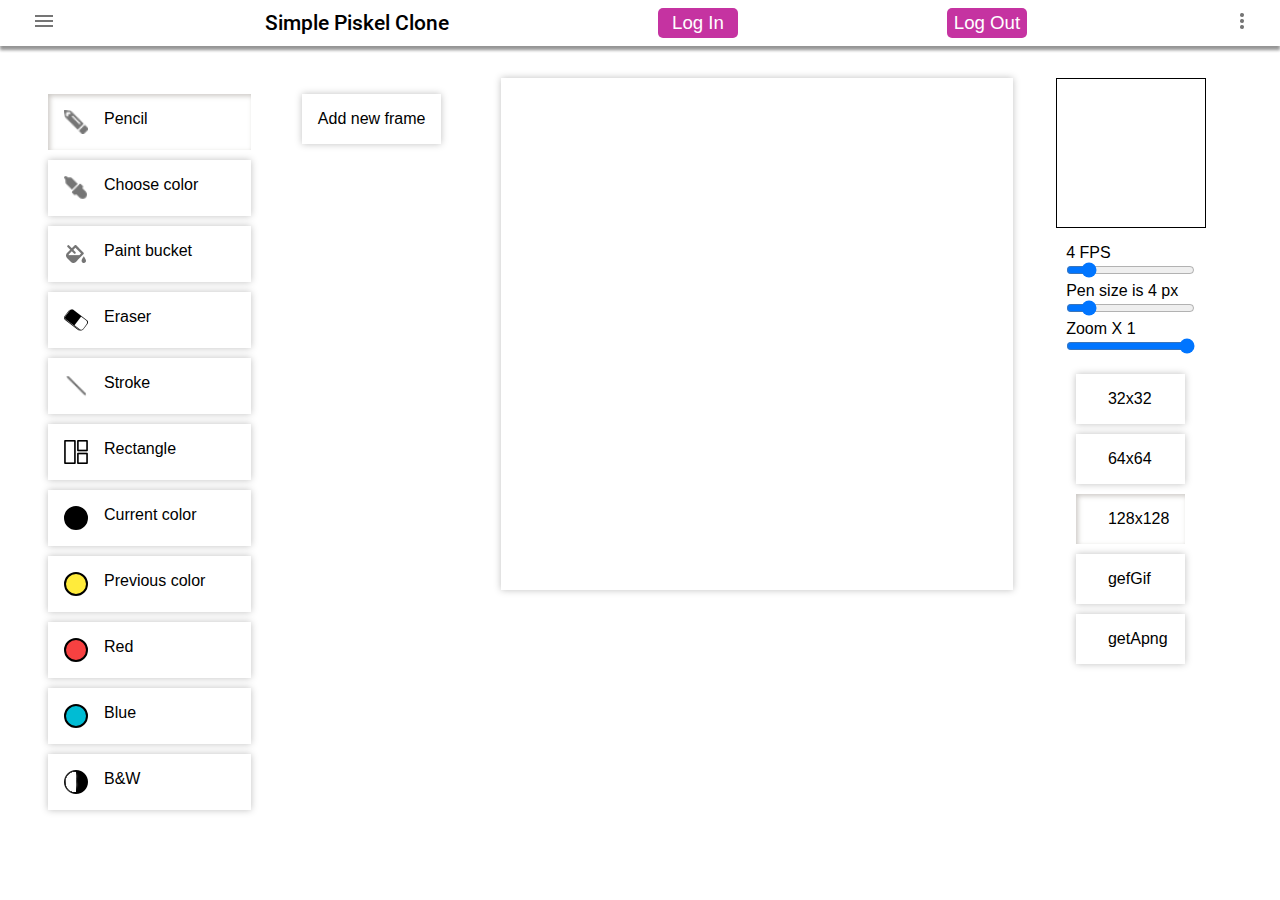
==== piskelClone.html @ bf086bb9 "feat: add some features" ====
<!DOCTYPE html>
<html lang="en">

<head>
  <meta charset="UTF-8">
  <meta name="viewport" content="width=device-width, initial-scale=1.0">
  <meta http-equiv="X-UA-Compatible" content="ie=edge">
  <title>Simple Piskel Clone</title>
  <meta name="google-signin-client_id"
    content="978366753912-eslhpgag4jfg2tbkai9tr2erjup92tou.apps.googleusercontent.com">
  <script src="https://apis.google.com/js/platform.js" async defer></script>
<link href="style.css" rel="stylesheet"></head>

<body>
  <header class="header">
    <nav class="header__nav">
      <button class="header__dropdown--menu">
        <img src="images/menu.png" alt="menu" width="24" height="24">
      </button>
      <h1 class="header__title"><a href="#">Simple Piskel Clone</a></h1>
      <button id="logIn">Log In</button>
      <div id="userInfo">
        <img id="userImg">
        <span id="userName">
        </span>
      </div>
      <button id="logOut">Log Out</button>
      <button class="header__dropdown--options">
        <img src="images/options.png" alt="options" width="12" height="24">
      </button>
    </nav>
  </header>

  <main class="main">
    <section class="work-place">
      <ul class="work-place__tool-bar">
        <li class="button pencil active" onmousedown="return false" onselectstart="return false">
          <img class="pencil" src="images/pencil.png" alt="move" width="24" height="24">
          <span class="tool-bar__text pencil">Pencil</span>
        </li>

        <li class="button chooseColor" onmousedown="return false" onselectstart="return false">
          <img class="chooseColor" src="images/pipette.png" alt="pipe" width="24" height="24">
          <span class="tool-bar__text chooseColor">Choose color</span>
        </li>

        <li class="button paintBucket" onmousedown="return false" onselectstart="return false">
          <img class="paintBucket" src="images/bucket.png" alt="bucket" width="24" height="24">
          <span class="tool-bar__text paintBucket">Paint bucket</span>
        </li>

        <li class="button eraser" onmousedown="return false" onselectstart="return false">
          <img class="eraser" src="images/eraser.png" alt="eraser" width="24" height="24">
          <span class="tool-bar__text eraser">Eraser</span>
        </li>

        <li class="button line" onmousedown="return false" onselectstart="return false">
          <img class="line" src="images/stroke.png" alt="line" width="24" height="24">
          <span class="tool-bar__text line">Stroke</span>
        </li>

        <li class="button rectangle" onmousedown="return false" onselectstart="return false">
          <img class="rectangle" src="images/rectangle.png" alt="rectangle" width="24" height="24">
          <span class="tool-bar__text rectangle">Rectangle</span>
        </li>

        <label class="button input-color" onmousedown="return false" onselectstart="return false">
          <div class="tool-bar__color tool-bar__color--current"></div>
          <input class="input-current-color" type="color">
          Current color
        </label>

        <li class="button previous" onmousedown="return false" onselectstart="return false">
          <div class="tool-bar__color tool-bar__color--previous previous"></div>
          <span class="previous">Previous color</span>
        </li>

        <li class="button red" onmousedown="return false" onselectstart="return false">
          <div class="tool-bar__color tool-bar__color--red red"></div>
          <span class="red">Red</span>
        </li>

        <li class="button blue" onmousedown="return false" onselectstart="return false">
          <div class="tool-bar__color tool-bar__color--blue blue"></div>
          <span class="blue">Blue</span>
        </li>

        <li class="button tool-bar__bw-canvas button bw">
          <img class="bw" src="images/bw.png" alt="bw" width="24" height="24">
          <span class="tool-bar__text bw">B&W</span>
        </li>
      </ul>
    </section>

    <section class="frames scroll-container" tabindex="1">
      <div class="frames__item">
        <ul>
          <li class="button button--XL">Add new frame</li>
        </ul>
      </div>
    </section>

    <section class="canvas__wraper">
      <div class="canvas">
        <canvas class="canvas-field" width="512" height="512"></canvas>
      </div>
    </section>

    <section class="animation-preview">
      <div class="animation-preview__preview-frame"></div>
      <div class="animation-preview__range-fps">
        <p class="range-fps__value">
          <span class="value__number"></span>
          <span class="value__label">FPS</span>
        </p>
        <input type="range" value="4" class="range-fps__input-fps" min="1" max="24">
      </div>
      <div class="pen-size">
        <p class="pen-size__value">
          <span class="pen-size__label">Pen size is</span>
          <span class="pen-size__number">4</span>
          <span class="pen-size__label">px </span>
        </p>
        <input type="range" value="4" class="pen-size__input-px" min="1" max="24">
      </div>

      <div class="canvas-size">
        <p class="pen-size__value">
          <span class="canvas-size__label">Zoom</span>
          <span class="canvas-size__label">X</span>
          <span class="canvas-size__number">1</span>
        </p>
        <input type="range" value="800" class="canvas-size__input-px" min="32" max="800">
      </div>

      <ul class="canvas-size__tool-bar">
        <li class="button sizeS" onmousedown="return false" onselectstart="return false">
          <span class="tool-bar__text sizeS">32x32</span>
        </li>

        <li class="button sizeM" onmousedown="return false" onselectstart="return false">
          <span class="tool-bar__text sizeM">64x64</span>
        </li>

        <li class="button sizeL active" onmousedown="return false" onselectstart="return false">
          <span class="tool-bar__text sizeL">128x128</span>
        </li>
        <li class="button getGif" onmousedown="return false" onselectstart="return false">
          <span class="tool-bar__text getGif" download>gefGif</span>
        </li>
        <li class="button getApng" onmousedown="return false" onselectstart="return false">
          <span class="tool-bar__text getApng" download>getApng</span>
        </li>

      </ul>
    </section>

  </main>
<script type="text/javascript" src="bundle.js"></script></body>

</html>
---- style.css ----
/*! normalize.scss v0.1.0 | MIT License | based on git.io/normalize */
/**
 * 1. Set default font family to sans-serif.
 * 2. Prevent iOS text size adjust after orientation change, without disabling
 *    user zoom.
 */
html {
  font-family: sans-serif;
  /* 1 */
  -webkit-text-size-adjust: 100%;
  /* 2 */
  -ms-text-size-adjust: 100%;
  /* 2 */ }

/**
   * Remove default margin.
   */
body {
  margin: 0; }

/* HTML5 display definitions
     ========================================================================== */
/**
   * Correct `block` display not defined for any HTML5 element in IE 8/9.
   * Correct `block` display not defined for `details` or `summary` in IE 10/11
   * and Firefox.
   * Correct `block` display not defined for `main` in IE 11.
   */
article,
aside,
details,
figcaption,
figure,
footer,
header,
hgroup,
main,
menu,
nav,
section,
summary {
  display: block; }

/**
   * 1. Correct `inline-block` display not defined in IE 8/9.
   * 2. Normalize vertical alignment of `progress` in Chrome, Firefox, and Opera.
   */
audio,
canvas,
progress,
video {
  display: inline-block;
  /* 1 */
  vertical-align: baseline;
  /* 2 */ }

/**
   * Prevent modern browsers from displaying `audio` without controls.
   * Remove excess height in iOS 5 devices.
   */
audio:not([controls]) {
  display: none;
  height: 0; }

/**
   * Address `[hidden]` styling not present in IE 8/9/10.
   * Hide the `template` element in IE 8/9/11, Safari, and Firefox < 22.
   */
[hidden],
template {
  display: none; }

/* Links
     ========================================================================== */
/**
   * Remove the gray background color from active links in IE 10.
   */
a {
  background-color: transparent; }

/**
   * Improve readability when focused and also mouse hovered in all browsers.
   */
a:active,
a:hover {
  outline: 0; }

/* Text-level semantics
     ========================================================================== */
/**
   * Address styling not present in IE 8/9/10/11, Safari, and Chrome.
   */
abbr[title] {
  border-bottom: 1px dotted; }

/**
   * Address style set to `bolder` in Firefox 4+, Safari, and Chrome.
   */
b,
strong {
  font-weight: bold; }

/**
   * Address styling not present in Safari and Chrome.
   */
dfn {
  font-style: italic; }

/**
   * Address variable `h1` font-size and margin within `section` and `article`
   * contexts in Firefox 4+, Safari, and Chrome.
   */
h1 {
  margin: 0.67em 0;
  font-size: 2em; }

/**
   * Address styling not present in IE 8/9.
   */
mark {
  color: #000000;
  background: #ffff00; }

/**
   * Address inconsistent and variable font size in all browsers.
   */
small {
  font-size: 80%; }

/**
   * Prevent `sub` and `sup` affecting `line-height` in all browsers.
   */
sub,
sup {
  position: relative;
  font-size: 75%;
  line-height: 0;
  vertical-align: baseline; }

sup {
  top: -0.5em; }

sub {
  bottom: -0.25em; }

/* Embedded content
     ========================================================================== */
/**
   * Remove border when inside `a` element in IE 8/9/10.
   */
img {
  border: 0; }

/**
   * Correct overflow not hidden in IE 9/10/11.
   */
svg:not(:root) {
  overflow: hidden; }

/* Grouping content
     ========================================================================== */
/**
   * Address margin not present in IE 8/9 and Safari.
   */
figure {
  margin: 1em 40px; }

/**
   * Address differences between Firefox and other browsers.
   */
hr {
  -moz-box-sizing: content-box;
  box-sizing: content-box;
  height: 0; }

/**
   * Contain overflow in all browsers.
   */
pre {
  overflow: auto; }

/**
   * Address odd `em`-unit font size rendering in all browsers.
   */
code,
kbd,
pre,
samp {
  font-size: 1em;
  font-family: monospace, monospace; }

/* Forms
     ========================================================================== */
/**
   * Known limitation: by default, Chrome and Safari on OS X allow very limited
   * styling of `select`, unless a `border` property is set.
   */
/**
   * 1. Correct color not being inherited.
   *    Known issue: affects color of disabled elements.
   * 2. Correct font properties not being inherited.
   * 3. Address margins set differently in Firefox 4+, Safari, and Chrome.
   */
button,
input,
optgroup,
select,
textarea {
  margin: 0;
  /* 3 */
  font: inherit;
  /* 2 */
  color: inherit;
  /* 1 */ }

/**
   * Address `overflow` set to `hidden` in IE 8/9/10/11.
   */
button {
  overflow: visible; }

/**
   * Address inconsistent `text-transform` inheritance for `button` and `select`.
   * All other form control elements do not inherit `text-transform` values.
   * Correct `button` style inheritance in Firefox, IE 8/9/10/11, and Opera.
   * Correct `select` style inheritance in Firefox.
   */
button,
select {
  text-transform: none; }

/**
   * 1. Avoid the WebKit bug in Android 4.0.* where (2) destroys native `audio`
   *    and `video` controls.
   * 2. Correct inability to style clickable `input` types in iOS.
   * 3. Improve usability and consistency of cursor style between image-type
   *    `input` and others.
   */
button,
html input[type="button"],
input[type="reset"],
input[type="submit"] {
  cursor: pointer;
  /* 3 */
  -webkit-appearance: button;
  /* 2 */ }

/**
   * Re-set default cursor for disabled elements.
   */
button[disabled],
html input[disabled] {
  cursor: default; }

/**
   * Remove inner padding and border in Firefox 4+.
   */
button::-moz-focus-inner,
input::-moz-focus-inner {
  padding: 0;
  border: 0; }

/**
   * Address Firefox 4+ setting `line-height` on `input` using `!important` in
   * the UA stylesheet.
   */
input {
  line-height: normal; }

/**
   * It's recommended that you don't attempt to style these elements.
   * Firefox's implementation doesn't respect box-sizing, padding, or width.
   *
   * 1. Address box sizing set to `content-box` in IE 8/9/10.
   * 2. Remove excess padding in IE 8/9/10.
   */
input[type="checkbox"],
input[type="radio"] {
  box-sizing: border-box;
  /* 1 */
  padding: 0;
  /* 2 */ }

/**
   * Fix the cursor style for Chrome's increment/decrement buttons. For certain
   * `font-size` values of the `input`, it causes the cursor style of the
   * decrement button to change from `default` to `text`.
   */
input[type="number"]::-webkit-inner-spin-button,
input[type="number"]::-webkit-outer-spin-button {
  height: auto; }

/**
   * 1. Address `appearance` set to `searchfield` in Safari and Chrome.
   * 2. Address `box-sizing` set to `border-box` in Safari and Chrome
   *    (include `-moz` to future-proof).
   */
input[type="search"] {
  -webkit-box-sizing: content-box;
  /* 2 */
  -moz-box-sizing: content-box;
  box-sizing: content-box;
  -webkit-appearance: textfield;
  /* 1 */ }

/**
   * Remove inner padding and search cancel button in Safari and Chrome on OS X.
   * Safari (but not Chrome) clips the cancel button when the search input has
   * padding (and `textfield` appearance).
   */
input[type="search"]::-webkit-search-cancel-button,
input[type="search"]::-webkit-search-decoration {
  -webkit-appearance: none; }

/**
   * Define consistent border, margin, and padding.
   */
fieldset {
  margin: 0 2px;
  padding: 0.35em 0.625em 0.75em;
  border: 1px solid #c0c0c0; }

/**
   * 1. Correct `color` not being inherited in IE 8/9/10/11.
   * 2. Remove padding so people aren't caught out if they zero out fieldsets.
   */
legend {
  padding: 0;
  /* 2 */
  border: 0;
  /* 1 */ }

/**
   * Remove default vertical scrollbar in IE 8/9/10/11.
   */
textarea {
  overflow: auto; }

/**
   * Don't inherit the `font-weight` (applied by a rule above).
   * NOTE: the default cannot safely be changed in Chrome and Safari on OS X.
   */
optgroup {
  font-weight: bold; }

/* Tables
     ========================================================================== */
/**
   * Remove most spacing between table cells.
   */
table {
  border-collapse: collapse;
  border-spacing: 0; }

td,
th {
  padding: 0; }

* {
  box-sizing: border-box;
  margin: 0;
  padding: 0; }

a {
  color: inherit;
  text-decoration: none; }

h1,
h2,
h3,
h4,
h5,
h6 {
  margin: 0;
  padding: 0; }

/* roboto-regular - latin */
@font-face {
  font-style: normal;
  font-weight: 400;
  font-family: "Roboto";
  src: local("Roboto"), local("Roboto-Regular"), url(fonts/479970ffb74f2117317f9d24d9e317fe.woff2) format("woff2"); }

/* roboto-500 - latin */
@font-face {
  font-style: normal;
  font-weight: 500;
  font-family: "Roboto";
  src: local("Roboto Medium"), local("Roboto-Medium"), url(fonts/020c97dc8e0463259c2f9df929bb0c69.woff2) format("woff2"); }

.bucketCursor {
  cursor: url(images/bucket.png), auto; }

.pippeteCursor {
  cursor: url(images/pipette.png), auto; }

.pencilCursor {
  cursor: url(images/pencil.png), auto; }

.eraserCursor {
  cursor: url(images/eraser.png), auto; }

.strokeCursor {
  cursor: url(images/stroke.png), auto; }

.rectangleCursor {
  cursor: url(images/rectangle.png), auto; }

.button,
label {
  display: flex;
  margin-bottom: 10px;
  padding: 1rem;
  box-shadow: 0 0 7px rgba(0, 0, 0, 0.25); }
  .button:active,
  label:active {
    background-color: rgba(201, 188, 188, 0.678);
    box-shadow: inset 2px 2px 5px rgba(154, 147, 140, 0.5), 1px 1px 5px white; }

ul {
  padding: 1rem;
  list-style: none; }

.header {
  width: 100%;
  max-width: 1440px;
  margin: 0 auto; }

.header__nav {
  display: flex;
  justify-content: space-between;
  align-items: center;
  padding: 0.5rem 2rem;
  box-shadow: 0 4px 3px 0 rgba(0, 0, 0, 0.25), 0 4px 3px rgba(0, 0, 0, 0.22); }

.header__title {
  font-weight: 500;
  font-size: 1.3rem;
  line-height: 1em;
  font-family: "Roboto", sans-serif; }

.header__dropdown--menu,
.header__dropdown--options {
  background-color: transparent;
  border: 0;
  cursor: pointer; }

.header #logIn,
.header #logOut {
  width: 80px;
  height: 30px;
  font-size: 14pt;
  color: white;
  background-color: #c533a1;
  border: solid 1px transparent;
  border-radius: 5px;
  cursor: pointer; }

.header #userInfo {
  display: none;
  flex-direction: row;
  align-items: center;
  width: 153px;
  height: 30px;
  margin-left: 832px;
  font-size: 16pt;
  color: #c533a1;
  background-color: white;
  border: solid 1px transparent;
  border-color: currentColor;
  border-radius: 5px;
  cursor: pointer; }

.header #userInfo #userImg {
  align-items: center;
  width: 25px;
  height: 25px;
  margin-left: 5px; }

.header #logIn,
.header #logOut {
  width: 80px;
  height: 30px;
  font-size: 14pt;
  color: white;
  background-color: #c533a1;
  border: solid 1px transparent;
  border-radius: 5px;
  cursor: pointer; }

.main {
  display: grid;
  width: 100%;
  max-width: 1440px;
  margin: 0 auto;
  padding: 2rem 2rem 0;
  grid-template: "work-place frames canvas animation-preview";
  grid-template-columns: 1fr 1fr 2fr 1fr;
  grid-template-rows: 1fr; }

.work-place {
  grid-area: work-place; }

.frames {
  grid-area: frames; }

.canvas__wraper {
  grid-area: canvas; }

.canvas {
  position: relative;
  width: 512px;
  height: 512px;
  overflow: hidden;
  box-shadow: 0 0 7px rgba(0, 0, 0, 0.25); }

.animation-preview {
  grid-area: animation-preview; }

.canvas-field {
  position: absolute;
  top: 0;
  left: 0;
  width: 512px;
  height: 512px; }

.canvas-field-temp {
  position: absolute;
  top: 0;
  left: 0;
  z-index: 1000;
  width: 512px;
  height: 512px; }

.tool-bar__text {
  padding-left: 1rem; }

.tool-bar__color {
  width: 1.5rem;
  height: 1.5rem;
  margin-right: 1rem;
  border: 2px solid black;
  border-radius: 50%; }
  .tool-bar__color--red {
    background: #f74141; }
  .tool-bar__color--blue {
    background: #00bcd4; }
  .tool-bar__color--previous {
    background: #ffeb3b; }
  .tool-bar__color--current {
    background: #000000; }

.input-current-color {
  display: none; }

.active {
  box-shadow: inset 2px 2px 5px rgba(154, 147, 140, 0.5), 1px 1px 5px white; }

.frames,
.animation-preview {
  display: flex;
  flex-direction: column;
  align-items: center; }

.frame {
  min-width: 150px;
  min-height: 150px;
  margin-bottom: 1rem;
  border: 1px solid black; }

.animation-preview__preview-frame {
  width: 150px;
  height: 150px;
  margin-bottom: 1rem;
  border: 1px solid black; }

.scroll-container {
  width: 210px;
  height: 700px;
  overflow: hidden;
  outline: none; }
  .scroll-container h1:after {
    content: " hidden"; }
  .scroll-container p {
    line-height: 1.5; }
  .scroll-container:hover, .scroll-container:focus {
    overflow-y: auto; }
    .scroll-container:hover h1:after, .scroll-container:focus h1:after {
      content: " shown"; }

.deleteIcon {
  position: absolute;
  top: 0;
  right: 0;
  width: 20px;
  height: 20px;
  text-align: center;
  background-color: red;
  cursor: pointer; }

.frame {
  position: relative; }

.cloneFrameIcon {
  position: absolute;
  right: 0;
  bottom: 0;
  width: 20px;
  height: 20px;
  text-align: center;
  background-color: red;
  cursor: pointer; }
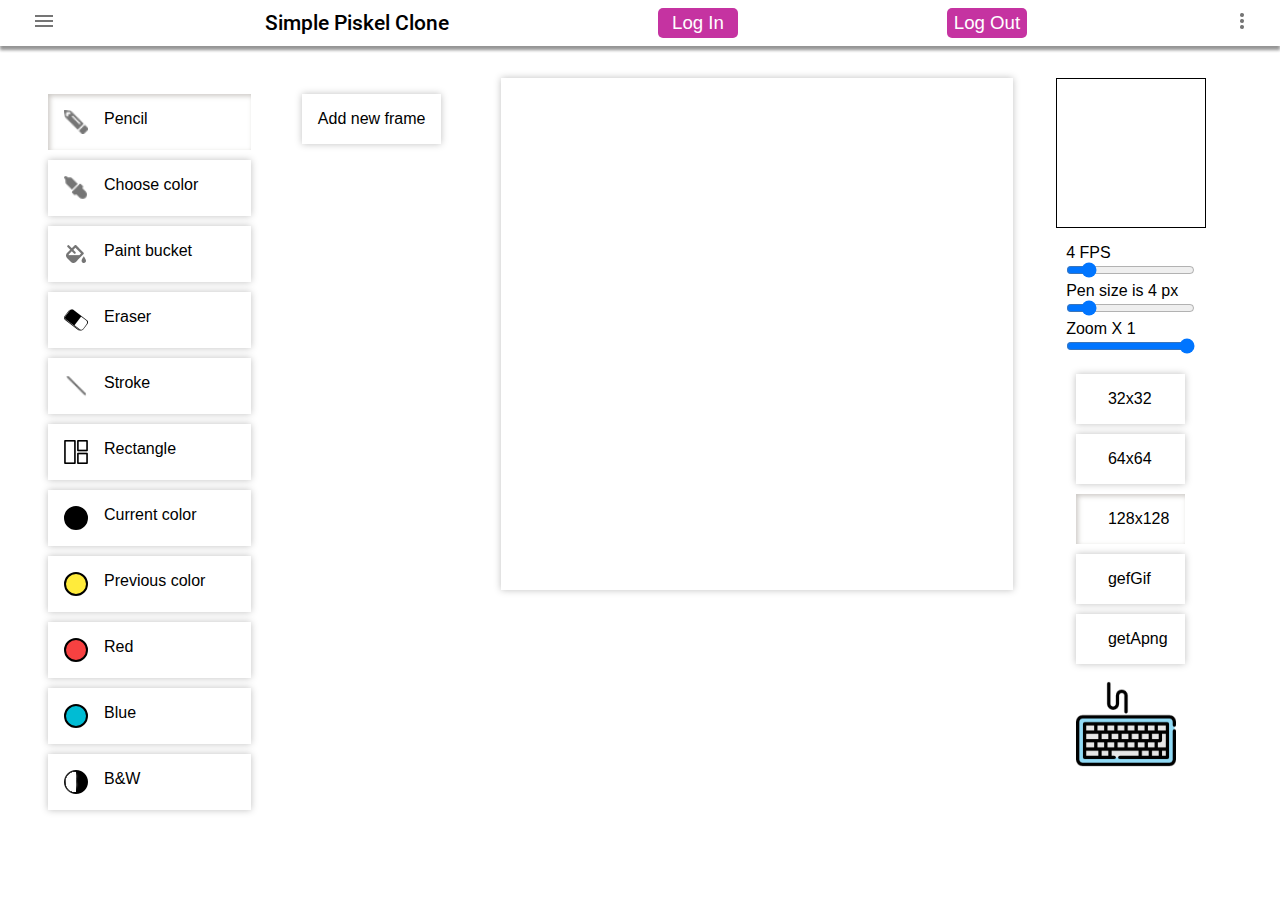
==== commit 40ea3996: "feat: aaaa" ====
--- a/piskelClone.html
+++ b/piskelClone.html
@@ -9,7 +9,7 @@
   <meta name="google-signin-client_id"
     content="978366753912-eslhpgag4jfg2tbkai9tr2erjup92tou.apps.googleusercontent.com">
   <script src="https://apis.google.com/js/platform.js" async defer></script>
-<link href="style.css" rel="stylesheet"></head>
+<link href="app.css" rel="stylesheet"></head>
 
 <body>
   <header class="header">
@@ -151,11 +151,125 @@
         <li class="button getApng" onmousedown="return false" onselectstart="return false">
           <span class="tool-bar__text getApng" download>getApng</span>
         </li>
+        <li class="modal-show" data-title="Keyboard shortcuts. Click me">
+          <img class="keyboard modal-show" src="images/keyboard.png" alt="move" width="100" height="100">
+        </li>
+        <div class="modal" id="modal">
+          <div class="modal-content">
+            <span class="modal-hide">✕</span>
+            <div class="modal-header">
+              <h2 class="modal-header__title">Keyboard shortcuts</h2>
+            </div>
+            <div class="modal-body">
+              <h3 class="modal-body__title">Tool shortcuts</h3>
+              <ul>
+                <li class="modal-body__item">
+                  <img class="pencil" src="images/pencil.png" alt="move" width="24" height="24">
+                  <span class="item__hot-key">Alt + K</span>
+                  <span class="item__label">Pencil</span>
+                </li>
+                <li class="modal-body__item">
+                  <img class="chooseColor" src="images/pipette.png" alt="pipe" width="24" height="24">
+                  <span class="item__hot-key">Alt + C</span>
+                  <span class="tool-bar__text chooseColor">Choose color</span>
+                </li>
+                <li class="modal-body__item">
+                  <img class="paintBucket" src="images/bucket.png" alt="bucket" width="24" height="24">
+                  <span class="item__hot-key">Alt + B</span>
+                  <span class="item__label">Paint bucket</span>
+                </li>
+                <li class="modal-body__item">
+                  <img class="eraser" src="images/eraser.png" alt="eraser" width="24" height="24">
+                  <span class="item__hot-key">Alt + H</span>
+                  <span class="item__label">Eraser</span>
+                </li>
+
+                <li class="modal-body__item">
+                  <img class="line" src="images/stroke.png" alt="line" width="24" height="24">
+                  <span class="item__hot-key">Alt + L</span>
+                  <span class="item__label">Stroke</span>
+                </li>
+
+                <li class="modal-body__item">
+                  <img class="rectangle" src="images/rectangle.png" alt="rectangle" width="24" height="24">
+                  <span class="item__hot-key">Alt + R</span>
+                  <span class="item__label">Rectangle</span>
+                </li>
+              </ul>
+
+              <h3 class="modal-body__title">Color shortcuts</h3>
+              <ul>
+                <li class="modal-body__item">
+                  <span class="item__hot-key item__hot-key--color">Alt + 1</span>
+                  <span class="item__label">Previous color</span>
+                </li>
+
+                <li class="modal-body__item">
+                  <span class="item__hot-key item__hot-key--color">Alt + 2</span>
+                  <span class="item__label">Red</span>
+                </li>
+
+                <li class="modal-body__item">
+                  <span class="item__hot-key item__hot-key--color">Alt + 3</span>
+                  <span class="item__label">Blue</span>
+                </li>
+
+
+                <li class="modal-body__item">
+                  <span class="item__hot-key item__hot-key--color">Alt + 4</span>
+                  <span class="item__label">B&W</span>
+                </li>
+              </ul>
+              <h3 class="modal-body__title">Frame shortcuts</h3>
+              <ul>
+                <li class="modal-body__item">
+                  <span class="item__hot-key item__hot-key--color">Alt + A</span>
+                  <span class="item__label">Add frame</span>
+                </li>
+              </ul>
+              <h3 class="modal-body__title">Canvas size shortcuts</h3>
+              <ul>
+                <li class="modal-body__item">
+                  <span class="item__hot-key item__hot-key--color">Alt + 5</span>
+                  <span class="item__label">128 x 128</span>
+                </li>
+                <li class="modal-body__item">
+                  <span class="item__hot-key item__hot-key--color">Alt + 6</span>
+                  <span class="item__label">64 x 64</span>
+                </li>
+                <li class="modal-body__item">
+                  <span class="item__hot-key item__hot-key--color">Alt + 7</span>
+                  <span class="item__label">32 x 32</span>
+                </li>
+              </ul>
+              <h3 class="modal-body__title">Download shortcuts</h3>
+              <ul>
+                <li class="modal-body__item">
+                  <span class="item__hot-key item__hot-key--color">Alt + 8</span>
+                  <span class="item__label">Download .gif</span>
+                </li>
+                <li class="modal-body__item">
+                  <span class="item__hot-key item__hot-key--color">Alt + 9</span>
+                  <span class="item__label">Download .apng</span>
+                </li>
+              </ul>
+              <h3 class="modal-body__title">View shortcuts</h3>
+              <ul>
+                <li class="modal-body__item">
+                  <span class="item__hot-key item__hot-key--color">F11</span>
+                  <span class="item__label">Full screen</span>
+                </li>
+              </ul>
+            </div>
+            <div class="modal-footer">
+            </div>
+          </div>
+        </div>
 
       </ul>
     </section>
 
   </main>
-<script type="text/javascript" src="bundle.js"></script></body>
+<script type="text/javascript" src="app.js"></script></body>
 
 </html>
--- a/app.css
+++ b/app.css
@@ -0,0 +1,729 @@
+/*! normalize.scss v0.1.0 | MIT License | based on git.io/normalize */
+/**
+ * 1. Set default font family to sans-serif.
+ * 2. Prevent iOS text size adjust after orientation change, without disabling
+ *    user zoom.
+ */
+html {
+  font-family: sans-serif;
+  /* 1 */
+  -webkit-text-size-adjust: 100%;
+  /* 2 */
+  -ms-text-size-adjust: 100%;
+  /* 2 */ }
+
+/**
+   * Remove default margin.
+   */
+body {
+  margin: 0; }
+
+/* HTML5 display definitions
+     ========================================================================== */
+/**
+   * Correct `block` display not defined for any HTML5 element in IE 8/9.
+   * Correct `block` display not defined for `details` or `summary` in IE 10/11
+   * and Firefox.
+   * Correct `block` display not defined for `main` in IE 11.
+   */
+article,
+aside,
+details,
+figcaption,
+figure,
+footer,
+header,
+hgroup,
+main,
+menu,
+nav,
+section,
+summary {
+  display: block; }
+
+/**
+   * 1. Correct `inline-block` display not defined in IE 8/9.
+   * 2. Normalize vertical alignment of `progress` in Chrome, Firefox, and Opera.
+   */
+audio,
+canvas,
+progress,
+video {
+  display: inline-block;
+  /* 1 */
+  vertical-align: baseline;
+  /* 2 */ }
+
+/**
+   * Prevent modern browsers from displaying `audio` without controls.
+   * Remove excess height in iOS 5 devices.
+   */
+audio:not([controls]) {
+  display: none;
+  height: 0; }
+
+/**
+   * Address `[hidden]` styling not present in IE 8/9/10.
+   * Hide the `template` element in IE 8/9/11, Safari, and Firefox < 22.
+   */
+[hidden],
+template {
+  display: none; }
+
+/* Links
+     ========================================================================== */
+/**
+   * Remove the gray background color from active links in IE 10.
+   */
+a {
+  background-color: transparent; }
+
+/**
+   * Improve readability when focused and also mouse hovered in all browsers.
+   */
+a:active,
+a:hover {
+  outline: 0; }
+
+/* Text-level semantics
+     ========================================================================== */
+/**
+   * Address styling not present in IE 8/9/10/11, Safari, and Chrome.
+   */
+abbr[title] {
+  border-bottom: 1px dotted; }
+
+/**
+   * Address style set to `bolder` in Firefox 4+, Safari, and Chrome.
+   */
+b,
+strong {
+  font-weight: bold; }
+
+/**
+   * Address styling not present in Safari and Chrome.
+   */
+dfn {
+  font-style: italic; }
+
+/**
+   * Address variable `h1` font-size and margin within `section` and `article`
+   * contexts in Firefox 4+, Safari, and Chrome.
+   */
+h1 {
+  margin: 0.67em 0;
+  font-size: 2em; }
+
+/**
+   * Address styling not present in IE 8/9.
+   */
+mark {
+  color: #000000;
+  background: #ffff00; }
+
+/**
+   * Address inconsistent and variable font size in all browsers.
+   */
+small {
+  font-size: 80%; }
+
+/**
+   * Prevent `sub` and `sup` affecting `line-height` in all browsers.
+   */
+sub,
+sup {
+  position: relative;
+  font-size: 75%;
+  line-height: 0;
+  vertical-align: baseline; }
+
+sup {
+  top: -0.5em; }
+
+sub {
+  bottom: -0.25em; }
+
+/* Embedded content
+     ========================================================================== */
+/**
+   * Remove border when inside `a` element in IE 8/9/10.
+   */
+img {
+  border: 0; }
+
+/**
+   * Correct overflow not hidden in IE 9/10/11.
+   */
+svg:not(:root) {
+  overflow: hidden; }
+
+/* Grouping content
+     ========================================================================== */
+/**
+   * Address margin not present in IE 8/9 and Safari.
+   */
+figure {
+  margin: 1em 40px; }
+
+/**
+   * Address differences between Firefox and other browsers.
+   */
+hr {
+  -moz-box-sizing: content-box;
+  box-sizing: content-box;
+  height: 0; }
+
+/**
+   * Contain overflow in all browsers.
+   */
+pre {
+  overflow: auto; }
+
+/**
+   * Address odd `em`-unit font size rendering in all browsers.
+   */
+code,
+kbd,
+pre,
+samp {
+  font-size: 1em;
+  font-family: monospace, monospace; }
+
+/* Forms
+     ========================================================================== */
+/**
+   * Known limitation: by default, Chrome and Safari on OS X allow very limited
+   * styling of `select`, unless a `border` property is set.
+   */
+/**
+   * 1. Correct color not being inherited.
+   *    Known issue: affects color of disabled elements.
+   * 2. Correct font properties not being inherited.
+   * 3. Address margins set differently in Firefox 4+, Safari, and Chrome.
+   */
+button,
+input,
+optgroup,
+select,
+textarea {
+  margin: 0;
+  /* 3 */
+  font: inherit;
+  /* 2 */
+  color: inherit;
+  /* 1 */ }
+
+/**
+   * Address `overflow` set to `hidden` in IE 8/9/10/11.
+   */
+button {
+  overflow: visible; }
+
+/**
+   * Address inconsistent `text-transform` inheritance for `button` and `select`.
+   * All other form control elements do not inherit `text-transform` values.
+   * Correct `button` style inheritance in Firefox, IE 8/9/10/11, and Opera.
+   * Correct `select` style inheritance in Firefox.
+   */
+button,
+select {
+  text-transform: none; }
+
+/**
+   * 1. Avoid the WebKit bug in Android 4.0.* where (2) destroys native `audio`
+   *    and `video` controls.
+   * 2. Correct inability to style clickable `input` types in iOS.
+   * 3. Improve usability and consistency of cursor style between image-type
+   *    `input` and others.
+   */
+button,
+html input[type="button"],
+input[type="reset"],
+input[type="submit"] {
+  cursor: pointer;
+  /* 3 */
+  -webkit-appearance: button;
+  /* 2 */ }
+
+/**
+   * Re-set default cursor for disabled elements.
+   */
+button[disabled],
+html input[disabled] {
+  cursor: default; }
+
+/**
+   * Remove inner padding and border in Firefox 4+.
+   */
+button::-moz-focus-inner,
+input::-moz-focus-inner {
+  padding: 0;
+  border: 0; }
+
+/**
+   * Address Firefox 4+ setting `line-height` on `input` using `!important` in
+   * the UA stylesheet.
+   */
+input {
+  line-height: normal; }
+
+/**
+   * It's recommended that you don't attempt to style these elements.
+   * Firefox's implementation doesn't respect box-sizing, padding, or width.
+   *
+   * 1. Address box sizing set to `content-box` in IE 8/9/10.
+   * 2. Remove excess padding in IE 8/9/10.
+   */
+input[type="checkbox"],
+input[type="radio"] {
+  box-sizing: border-box;
+  /* 1 */
+  padding: 0;
+  /* 2 */ }
+
+/**
+   * Fix the cursor style for Chrome's increment/decrement buttons. For certain
+   * `font-size` values of the `input`, it causes the cursor style of the
+   * decrement button to change from `default` to `text`.
+   */
+input[type="number"]::-webkit-inner-spin-button,
+input[type="number"]::-webkit-outer-spin-button {
+  height: auto; }
+
+/**
+   * 1. Address `appearance` set to `searchfield` in Safari and Chrome.
+   * 2. Address `box-sizing` set to `border-box` in Safari and Chrome
+   *    (include `-moz` to future-proof).
+   */
+input[type="search"] {
+  -webkit-box-sizing: content-box;
+  /* 2 */
+  -moz-box-sizing: content-box;
+  box-sizing: content-box;
+  -webkit-appearance: textfield;
+  /* 1 */ }
+
+/**
+   * Remove inner padding and search cancel button in Safari and Chrome on OS X.
+   * Safari (but not Chrome) clips the cancel button when the search input has
+   * padding (and `textfield` appearance).
+   */
+input[type="search"]::-webkit-search-cancel-button,
+input[type="search"]::-webkit-search-decoration {
+  -webkit-appearance: none; }
+
+/**
+   * Define consistent border, margin, and padding.
+   */
+fieldset {
+  margin: 0 2px;
+  padding: 0.35em 0.625em 0.75em;
+  border: 1px solid #c0c0c0; }
+
+/**
+   * 1. Correct `color` not being inherited in IE 8/9/10/11.
+   * 2. Remove padding so people aren't caught out if they zero out fieldsets.
+   */
+legend {
+  padding: 0;
+  /* 2 */
+  border: 0;
+  /* 1 */ }
+
+/**
+   * Remove default vertical scrollbar in IE 8/9/10/11.
+   */
+textarea {
+  overflow: auto; }
+
+/**
+   * Don't inherit the `font-weight` (applied by a rule above).
+   * NOTE: the default cannot safely be changed in Chrome and Safari on OS X.
+   */
+optgroup {
+  font-weight: bold; }
+
+/* Tables
+     ========================================================================== */
+/**
+   * Remove most spacing between table cells.
+   */
+table {
+  border-collapse: collapse;
+  border-spacing: 0; }
+
+td,
+th {
+  padding: 0; }
+
+* {
+  box-sizing: border-box;
+  margin: 0;
+  padding: 0; }
+
+a {
+  color: inherit;
+  text-decoration: none; }
+
+h1,
+h2,
+h3,
+h4,
+h5,
+h6 {
+  margin: 0;
+  padding: 0; }
+
+/* roboto-regular - latin */
+@font-face {
+  font-style: normal;
+  font-weight: 400;
+  font-family: "Roboto";
+  src: local("Roboto"), local("Roboto-Regular"), url(fonts/479970ffb74f2117317f9d24d9e317fe.woff2) format("woff2"); }
+
+/* roboto-500 - latin */
+@font-face {
+  font-style: normal;
+  font-weight: 500;
+  font-family: "Roboto";
+  src: local("Roboto Medium"), local("Roboto-Medium"), url(fonts/020c97dc8e0463259c2f9df929bb0c69.woff2) format("woff2"); }
+
+.bucketCursor {
+  cursor: url(images/bucket.png), auto; }
+
+.pippeteCursor {
+  cursor: url(images/pipette.png), auto; }
+
+.pencilCursor {
+  cursor: url(images/pencil.png), auto; }
+
+.eraserCursor {
+  cursor: url(images/eraser.png), auto; }
+
+.strokeCursor {
+  cursor: url(images/stroke.png), auto; }
+
+.rectangleCursor {
+  cursor: url(images/rectangle.png), auto; }
+
+.button,
+label {
+  display: flex;
+  margin-bottom: 10px;
+  padding: 1rem;
+  box-shadow: 0 0 7px rgba(0, 0, 0, 0.25); }
+  .button:active,
+  label:active {
+    background-color: rgba(201, 188, 188, 0.678);
+    box-shadow: inset 2px 2px 5px rgba(154, 147, 140, 0.5), 1px 1px 5px white; }
+
+ul {
+  padding: 1rem;
+  list-style: none; }
+
+.header {
+  width: 100%;
+  max-width: 1440px;
+  margin: 0 auto; }
+
+.header__nav {
+  display: flex;
+  justify-content: space-between;
+  align-items: center;
+  padding: 0.5rem 2rem;
+  box-shadow: 0 4px 3px 0 rgba(0, 0, 0, 0.25), 0 4px 3px rgba(0, 0, 0, 0.22); }
+
+.header__title {
+  font-weight: 500;
+  font-size: 1.3rem;
+  line-height: 1em;
+  font-family: "Roboto", sans-serif; }
+
+.header__dropdown--menu,
+.header__dropdown--options {
+  background-color: transparent;
+  border: 0;
+  cursor: pointer; }
+
+.header #logIn,
+.header #logOut {
+  width: 80px;
+  height: 30px;
+  font-size: 14pt;
+  color: white;
+  background-color: #c533a1;
+  border: solid 1px transparent;
+  border-radius: 5px;
+  cursor: pointer; }
+
+.header #userInfo {
+  display: none;
+  flex-direction: row;
+  align-items: center;
+  width: 153px;
+  height: 30px;
+  margin-left: 832px;
+  font-size: 16pt;
+  color: #c533a1;
+  background-color: white;
+  border: solid 1px transparent;
+  border-color: currentColor;
+  border-radius: 5px;
+  cursor: pointer; }
+
+.header #userInfo #userImg {
+  align-items: center;
+  width: 25px;
+  height: 25px;
+  margin-left: 5px; }
+
+.header #logIn,
+.header #logOut {
+  width: 80px;
+  height: 30px;
+  font-size: 14pt;
+  color: white;
+  background-color: #c533a1;
+  border: solid 1px transparent;
+  border-radius: 5px;
+  cursor: pointer; }
+
+.main {
+  display: grid;
+  width: 100%;
+  max-width: 1440px;
+  margin: 0 auto;
+  padding: 2rem 2rem 0;
+  grid-template: "work-place frames canvas animation-preview";
+  grid-template-columns: 1fr 1fr 2fr 1fr;
+  grid-template-rows: 1fr; }
+
+.work-place {
+  grid-area: work-place; }
+
+.frames {
+  grid-area: frames; }
+
+.canvas__wraper {
+  grid-area: canvas; }
+
+.canvas {
+  position: relative;
+  width: 512px;
+  height: 512px;
+  overflow: hidden;
+  box-shadow: 0 0 7px rgba(0, 0, 0, 0.25); }
+
+.animation-preview {
+  grid-area: animation-preview; }
+
+.canvas-field {
+  position: absolute;
+  top: 0;
+  left: 0;
+  width: 512px;
+  height: 512px; }
+
+.canvas-field-temp {
+  position: absolute;
+  top: 0;
+  left: 0;
+  width: 512px;
+  height: 512px; }
+
+.tool-bar__text {
+  padding-left: 1rem; }
+
+.tool-bar__color {
+  width: 1.5rem;
+  height: 1.5rem;
+  margin-right: 1rem;
+  border: 2px solid black;
+  border-radius: 50%; }
+  .tool-bar__color--red {
+    background: #f74141; }
+  .tool-bar__color--blue {
+    background: #00bcd4; }
+  .tool-bar__color--previous {
+    background: #ffeb3b; }
+  .tool-bar__color--current {
+    background: #000000; }
+
+.input-current-color {
+  display: none; }
+
+.active {
+  box-shadow: inset 2px 2px 5px rgba(154, 147, 140, 0.5), 1px 1px 5px white; }
+
+.frames,
+.animation-preview {
+  display: flex;
+  flex-direction: column;
+  align-items: center; }
+
+.frame {
+  min-width: 150px;
+  min-height: 150px;
+  margin-bottom: 1rem;
+  border: 1px solid black; }
+
+.animation-preview__preview-frame {
+  width: 150px;
+  height: 150px;
+  margin-bottom: 1rem;
+  border: 1px solid black; }
+
+.scroll-container {
+  width: 210px;
+  height: 700px;
+  overflow: hidden;
+  outline: none; }
+  .scroll-container h1:after {
+    content: " hidden"; }
+  .scroll-container p {
+    line-height: 1.5; }
+  .scroll-container:hover, .scroll-container:focus {
+    overflow-y: auto; }
+    .scroll-container:hover h1:after, .scroll-container:focus h1:after {
+      content: " shown"; }
+
+.deleteIcon {
+  position: absolute;
+  top: 0;
+  right: 0;
+  width: 20px;
+  height: 20px;
+  text-align: center;
+  background-color: red;
+  cursor: pointer; }
+
+.frame {
+  position: relative; }
+
+.cloneFrameIcon {
+  position: absolute;
+  right: 0;
+  bottom: 0;
+  width: 20px;
+  height: 20px;
+  text-align: center;
+  background-color: red;
+  cursor: pointer; }
+
+.modal {
+  position: fixed;
+  top: 0;
+  left: 0;
+  display: none;
+  justify-content: center;
+  align-items: center;
+  width: 100%;
+  height: 100%;
+  background-color: rgba(0, 0, 0, 0.7);
+  opacity: 0;
+  animation: modal-show 0.5s 1 forwards; }
+
+.modal-content {
+  position: relative;
+  top: 10%;
+  left: calc(50% - 240px);
+  width: 480px;
+  height: 480px;
+  overflow: auto;
+  background: #444444;
+  background-color: white;
+  border: 3px solid gold;
+  border-radius: 3px; }
+
+.modal:target {
+  display: flex; }
+
+.modal-header {
+  box-sizing: border-box;
+  width: 100%;
+  height: 45px;
+  margin: 0;
+  padding: 10px;
+  font-size: 1.2rem;
+  color: black;
+  background: gold; }
+
+.modal-body {
+  display: block;
+  box-sizing: border-box;
+  padding: 20px 5% 0;
+  overflow: auto;
+  background-color: #ffffff;
+  border-radius: 3px; }
+
+.modal-body__item {
+  display: flex;
+  align-items: center;
+  margin-bottom: 0.5rem; }
+
+.item__hot-key {
+  display: inline-block;
+  box-sizing: border-box;
+  height: 30px;
+  margin-left: 10px;
+  padding: 0 10px;
+  font-weight: bold;
+  font-size: 18px;
+  line-height: 26px;
+  font-family: monospace;
+  text-align: center;
+  border: 2px solid gold;
+  border-radius: 2px;
+  cursor: default; }
+
+.item__hot-key--color {
+  margin-left: 0; }
+
+.item__label {
+  padding-left: 1rem;
+  font-size: 1rem;
+  cursor: default; }
+
+.modal-show {
+  position: relative;
+  display: inline-block;
+  font-family: "Helvetica Neue", Helvetica, Arial, sans-serif;
+  color: white;
+  text-decoration: none;
+  cursor: pointer; }
+
+.modal-show:hover::after {
+  content: attr(data-title);
+  position: absolute;
+  top: 100%;
+  left: 0;
+  z-index: 1;
+  padding: 0.5rem 1rem;
+  font-size: 1rem;
+  font-family: Arial, sans-serif;
+  color: gold;
+  background: #333333;
+  border: 1px solid #333333; }
+
+.modal-hide {
+  position: absolute;
+  top: 0;
+  right: 0.1em;
+  width: 60px;
+  height: 60px;
+  padding: 0;
+  font-size: 2rem;
+  text-align: center;
+  color: black;
+  text-decoration: none;
+  background-color: transparent;
+  border: none;
+  cursor: pointer;
+  -webkit-appearance: none; }
+
+@keyframes modal-show {
+  0% {
+    opacity: 0; }
+  100% {
+    opacity: 1; } }
+
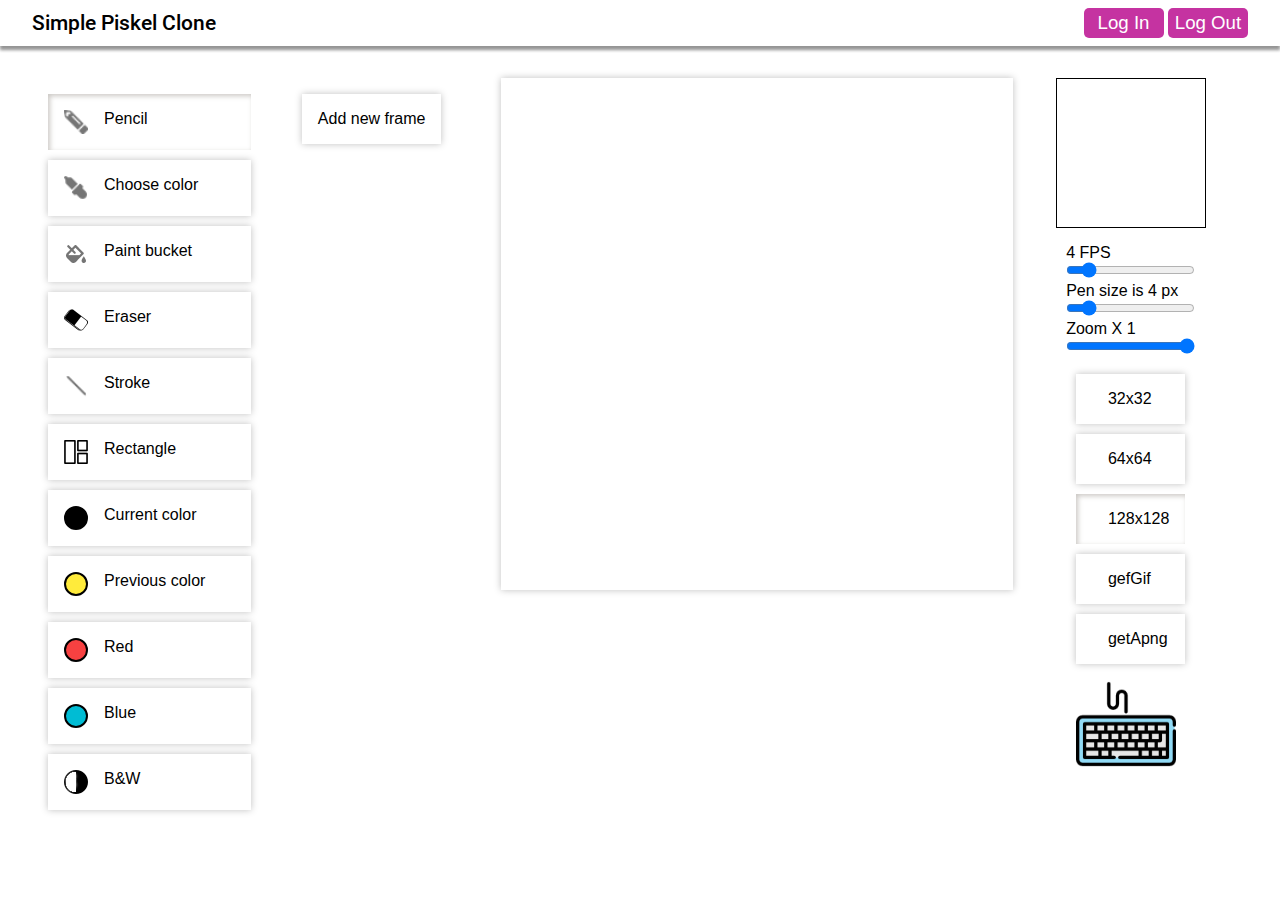
==== commit d5ce06f1: "feat: markup to login" ====
--- a/piskelClone.html
+++ b/piskelClone.html
@@ -14,20 +14,15 @@
 <body>
   <header class="header">
     <nav class="header__nav">
-      <button class="header__dropdown--menu">
-        <img src="images/menu.png" alt="menu" width="24" height="24">
-      </button>
       <h1 class="header__title"><a href="#">Simple Piskel Clone</a></h1>
-      <button id="logIn">Log In</button>
-      <div id="userInfo">
-        <img id="userImg">
-        <span id="userName">
-        </span>
-      </div>
-      <button id="logOut">Log Out</button>
-      <button class="header__dropdown--options">
-        <img src="images/options.png" alt="options" width="12" height="24">
-      </button>
+      <div class="login-google-wrapper">
+        <button id="logIn">Log In</button>
+        <div id="userInfo">
+          <img id="userImg">
+          <span id="userName"></span>
+        </div>
+        <button id="logOut">Log Out</button>
+      </div>
     </nav>
   </header>
 
--- a/app.css
+++ b/app.css
@@ -460,9 +460,7 @@
   display: none;
   flex-direction: row;
   align-items: center;
-  width: 153px;
   height: 30px;
-  margin-left: 832px;
   font-size: 16pt;
   color: #c533a1;
   background-color: white;
@@ -475,6 +473,7 @@
   align-items: center;
   width: 25px;
   height: 25px;
+  margin-right: 5px;
   margin-left: 5px; }
 
 .header #logIn,
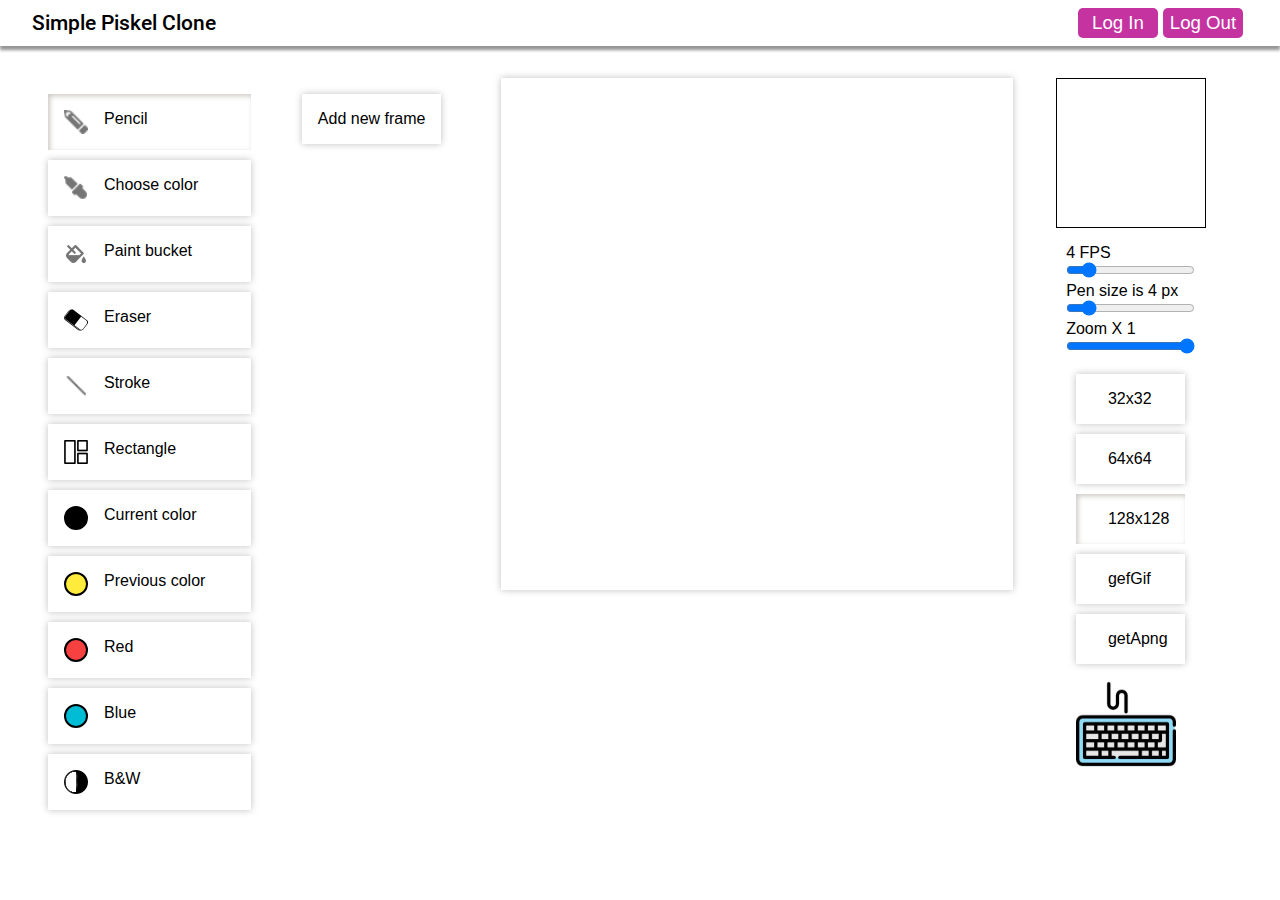
==== commit ea1940e7: "feat: add favicon" ====
--- a/piskelClone.html
+++ b/piskelClone.html
@@ -5,9 +5,18 @@
   <meta charset="UTF-8">
   <meta name="viewport" content="width=device-width, initial-scale=1.0">
   <meta http-equiv="X-UA-Compatible" content="ie=edge">
-  <title>Simple Piskel Clone</title>
   <meta name="google-signin-client_id"
     content="978366753912-eslhpgag4jfg2tbkai9tr2erjup92tou.apps.googleusercontent.com">
+  <meta name="msapplication-TileColor" content="#da532c">
+  <meta name="msapplication-config" content="./images/favicons/browserconfig.xml">
+  <meta name="theme-color" content="#ffffff">
+  <title>Simple Piskel Clone</title>
+  <link rel="apple-touch-icon" sizes="120x120" href="./images/favicons/apple-touch-icon.png">
+  <link rel="icon" type="image/png" sizes="32x32" href="./images/favicons/favicon-32x32.png">
+  <link rel="icon" type="image/png" sizes="16x16" href="./images/favicons/favicon-16x16.png">
+  <link rel="manifest" href="./images/favicons/site.webmanifest">
+  <link rel="mask-icon" href="./images/favicons/safari-pinned-tab.svg" color="#5bbad5">
+  <link rel="shortcut icon" href="./images/favicons/favicon.ico">
   <script src="https://apis.google.com/js/platform.js" async defer></script>
 <link href="app.css" rel="stylesheet"></head>
 
--- a/app.css
+++ b/app.css
@@ -461,6 +461,8 @@
   flex-direction: row;
   align-items: center;
   height: 30px;
+  margin-right: 20px;
+  padding-right: 5px;
   font-size: 16pt;
   color: #c533a1;
   background-color: white;
@@ -473,19 +475,22 @@
   align-items: center;
   width: 25px;
   height: 25px;
-  margin-right: 5px;
   margin-left: 5px; }
 
 .header #logIn,
 .header #logOut {
   width: 80px;
   height: 30px;
+  margin-right: 5px;
   font-size: 14pt;
   color: white;
   background-color: #c533a1;
   border: solid 1px transparent;
   border-radius: 5px;
   cursor: pointer; }
+
+.login-google-wrapper {
+  display: flex; }
 
 .main {
   display: grid;
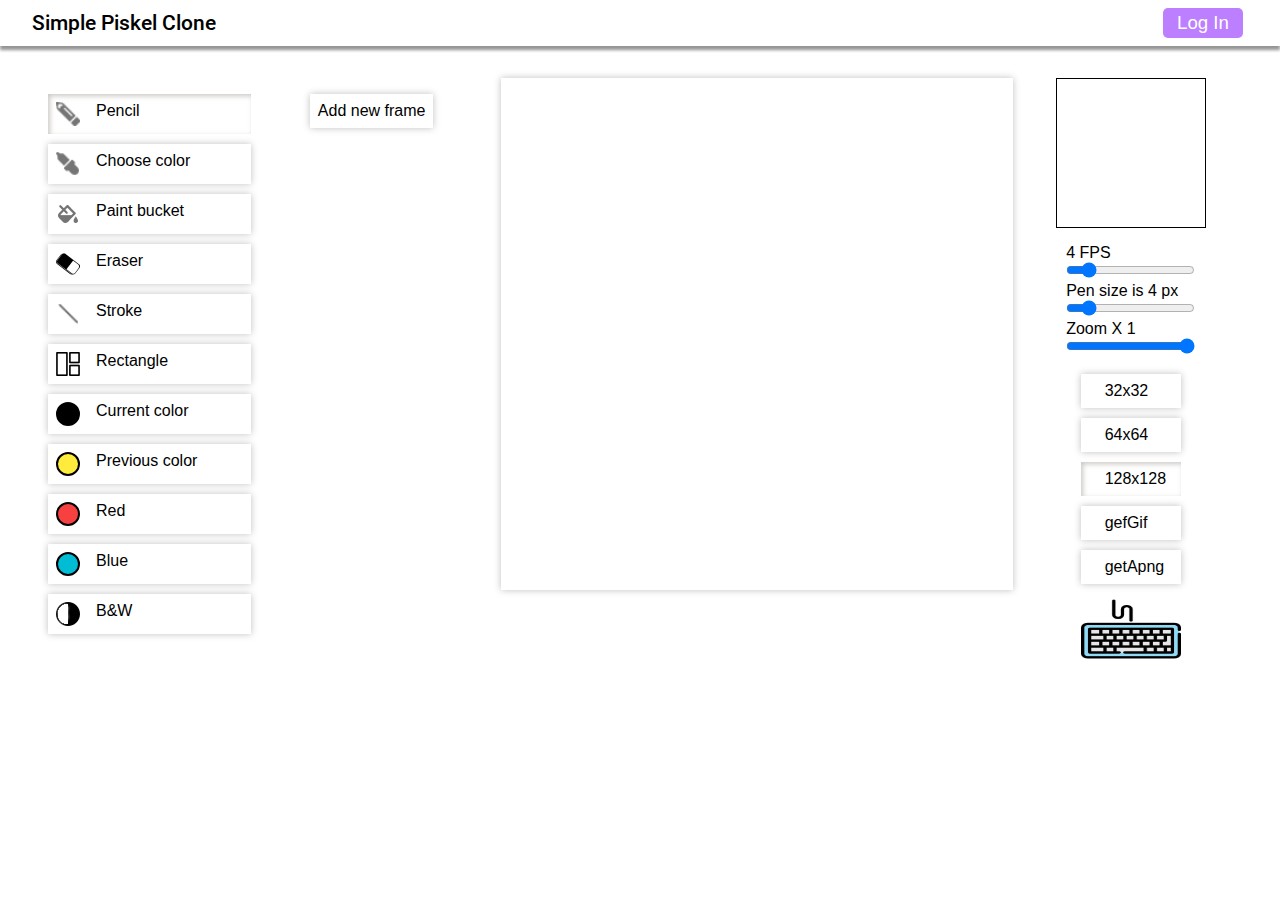
==== commit 4f5ee7c2: "feat: add landing markup" ====
--- a/piskelClone.html
+++ b/piskelClone.html
@@ -156,7 +156,7 @@
           <span class="tool-bar__text getApng" download>getApng</span>
         </li>
         <li class="modal-show" data-title="Keyboard shortcuts. Click me">
-          <img class="keyboard modal-show" src="images/keyboard.png" alt="move" width="100" height="100">
+          <img class="keyboard modal-show" src="images/keyboard.png" alt="move" width="100" height="70">
         </li>
         <div class="modal" id="modal">
           <div class="modal-content">
--- a/app.css
+++ b/app.css
@@ -410,7 +410,7 @@
 label {
   display: flex;
   margin-bottom: 10px;
-  padding: 1rem;
+  padding: 0.5rem;
   box-shadow: 0 0 7px rgba(0, 0, 0, 0.25); }
   .button:active,
   label:active {
@@ -464,7 +464,7 @@
   margin-right: 20px;
   padding-right: 5px;
   font-size: 16pt;
-  color: #c533a1;
+  color: #bb7fff;
   background-color: white;
   border: solid 1px transparent;
   border-color: currentColor;
@@ -484,13 +484,16 @@
   margin-right: 5px;
   font-size: 14pt;
   color: white;
-  background-color: #c533a1;
+  background-color: #bb7fff;
   border: solid 1px transparent;
   border-radius: 5px;
   cursor: pointer; }
 
 .login-google-wrapper {
   display: flex; }
+
+.header #logOut {
+  display: none; }
 
 .main {
   display: grid;
